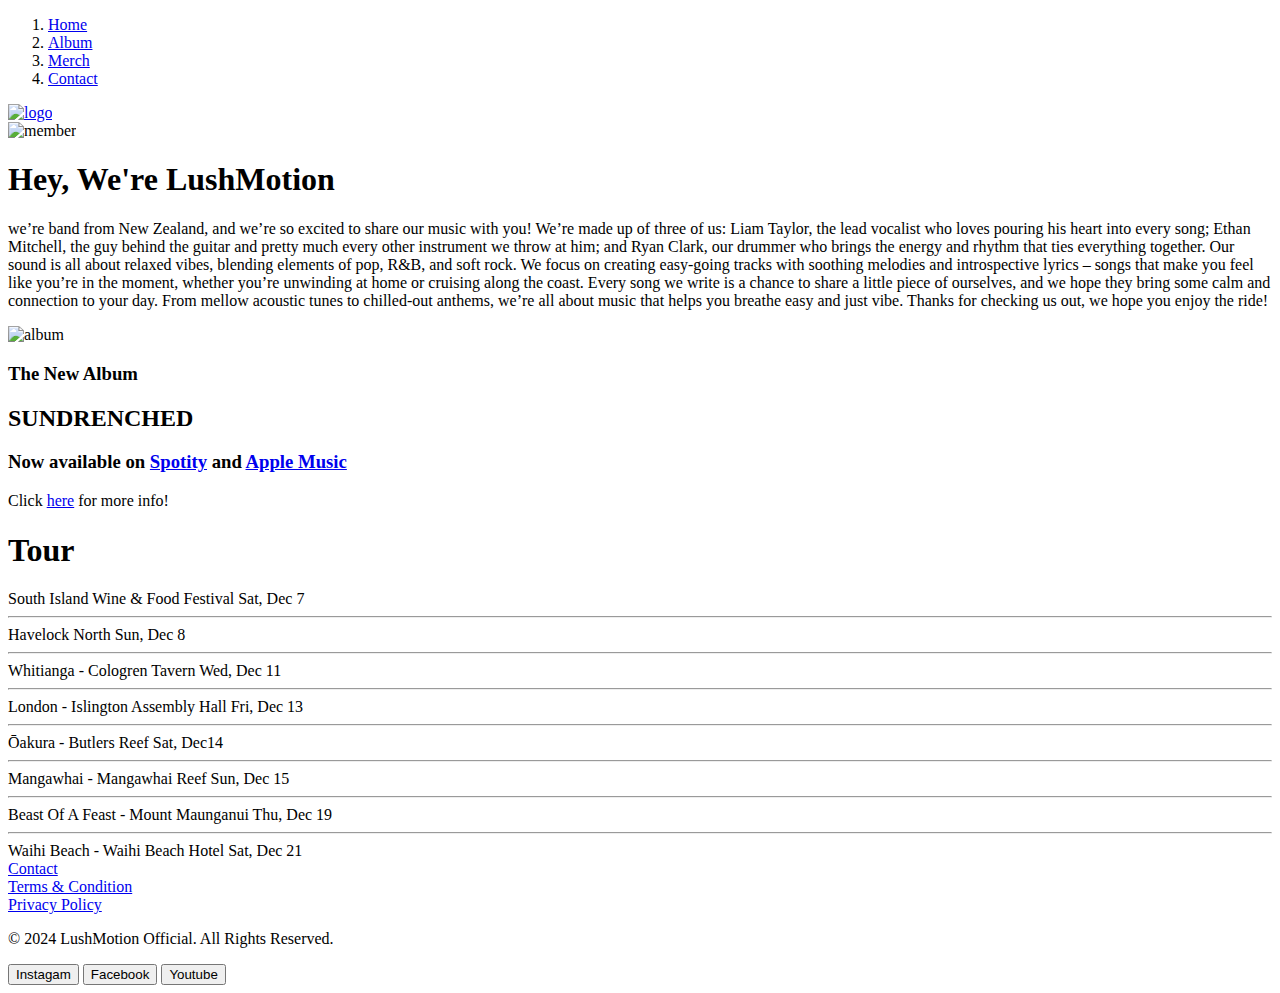
==== index.html @ ceb654b7 "Add files via upload" ====
<!DOCTYPE html>
<html>
<head>
    <title>LushMortion Official</title>
    <meta charset="UTF-8">
    <meta name="discription" content="LushMortion Official Website">
    <link href="css/style.css" rel="stylesheet" >
</head>
<body>
    <div class="nav">
        <ol>
            <li><a href="index.html">Home</a></li>
            <li><a href="album.html">Album</a></li>
            <li><a href="merch.html">Merch</a></li>
            <li><a href="#">Contact</a></li>
        </ol>
    </div>

  

    <div class="wrapper">
        <div class="header">
            <a href="index.html"><img src="img/logo.png" alt="logo"></a>
        </div>
        <div class="main">
            <section name="about">
                <img src="img/member.jpg" alt="member">
                <!--Photo by Toa Heftiba on Unsplash-->
                <h1>Hey, We're LushMotion</h1>
                <p>we’re band from New Zealand, and we’re so excited to share our music with you! We’re made up of three of us: Liam Taylor, the lead vocalist who loves pouring his heart into every song; Ethan Mitchell, the guy behind the guitar and pretty much every other instrument we throw at him; and Ryan Clark, our drummer who brings the energy and rhythm that ties everything together.

                    Our sound is all about relaxed vibes, blending elements of pop, R&B, and soft rock. We focus on creating easy-going tracks with soothing melodies and introspective lyrics – songs that make you feel like you’re in the moment, whether you’re unwinding at home or cruising along the coast. Every song we write is a chance to share a little piece of ourselves, and we hope they bring some calm and connection to your day. From mellow acoustic tunes to chilled-out anthems, we’re all about music that helps you breathe easy and just vibe.
                    
                    Thanks for checking us out, we hope you enjoy the ride!</p>

            </section>

            <section>
                <div class="album">
                    <div>
                        <img src="img/album.jpg" alt="album">
                        <!-- Photo by Dmitry Zelinskiy on Unsplash -->
                    </div>
                    <div>
                        <h3>The New Album</h3>
                        <h2>SUNDRENCHED</h2>
                        <h3>Now available on <a href="#">Spotity</a> and <a href="#">Apple Music</a></h3>
                        <p>Click <a href="album.html">here</a> for more info!</p>

                    </div>
                </div>
            </section>

            <section >
                <h1>Tour</h1>
                <li>South Island Wine & Food Festival      Sat, Dec 7</li>
                <hr>
                <li>Havelock North      Sun, Dec 8</li>
                <hr>
                <li>Whitianga - Cologren Tavern       Wed, Dec 11</li>
                <hr>
                <li>London - Islington Assembly Hall       Fri, Dec 13</li>
                <hr>
                <li>Ōakura - Butlers Reef       Sat, Dec14</li>
                <hr>
                <li>Mangawhai - Mangawhai Reef       Sun, Dec 15</li>
                <hr>
                <li>Beast Of A Feast - Mount Maunganui       Thu, Dec 19 </li>
                <hr>
                <li>Waihi Beach - Waihi Beach Hotel       Sat, Dec 21</li>
                
            </section>
        </div>
        
    </div>
    <div class="footer">
        
        <li><a href="#">Contact</a></li>
        <li><a href="#">Terms & Condition</a></li>
        <li><a href="#">Privacy Policy</a></li>
        
        <p>&copy; 2024 LushMotion Official. All Rights Reserved.</p>

        <button>Instagam</button>
        <button>Facebook</button>
        <button>Youtube</button>

    </div>
</body>
</html>

<!-- citation: Photo by <a href="https://unsplash.com/@heftiba?utm_content=creditCopyText&utm_medium=referral&utm_source=unsplash">Toa Heftiba</a> on <a href="https://unsplash.com/photos/three-man-sitting-on-gray-surface-xLUwi3yDNb0?utm_content=creditCopyText&utm_medium=referral&utm_source=unsplash">Unsplash</a>
      : Hoodies designed by @rawpixel.com
      :Photo by <a href="https://unsplash.com/@sahilkv_?utm_content=creditCopyText&utm_medium=referral&utm_source=unsplash">Sahil Moosa</a> on <a href="https://unsplash.com/photos/man-in-white-crew-neck-t-shirt-m1MRYp556Ew?utm_content=creditCopyText&utm_medium=referral&utm_source=unsplash">Unsplash</a>
      :Photo by <a href="https://unsplash.com/@melpoole?utm_content=creditCopyText&utm_medium=referral&utm_source=unsplash">Mel Poole</a> on <a href="https://unsplash.com/photos/two-white-ceramic-mugs-qVg2lhK4sVY?utm_content=creditCopyText&utm_medium=referral&utm_source=unsplash">Unsplash</a>
      -->
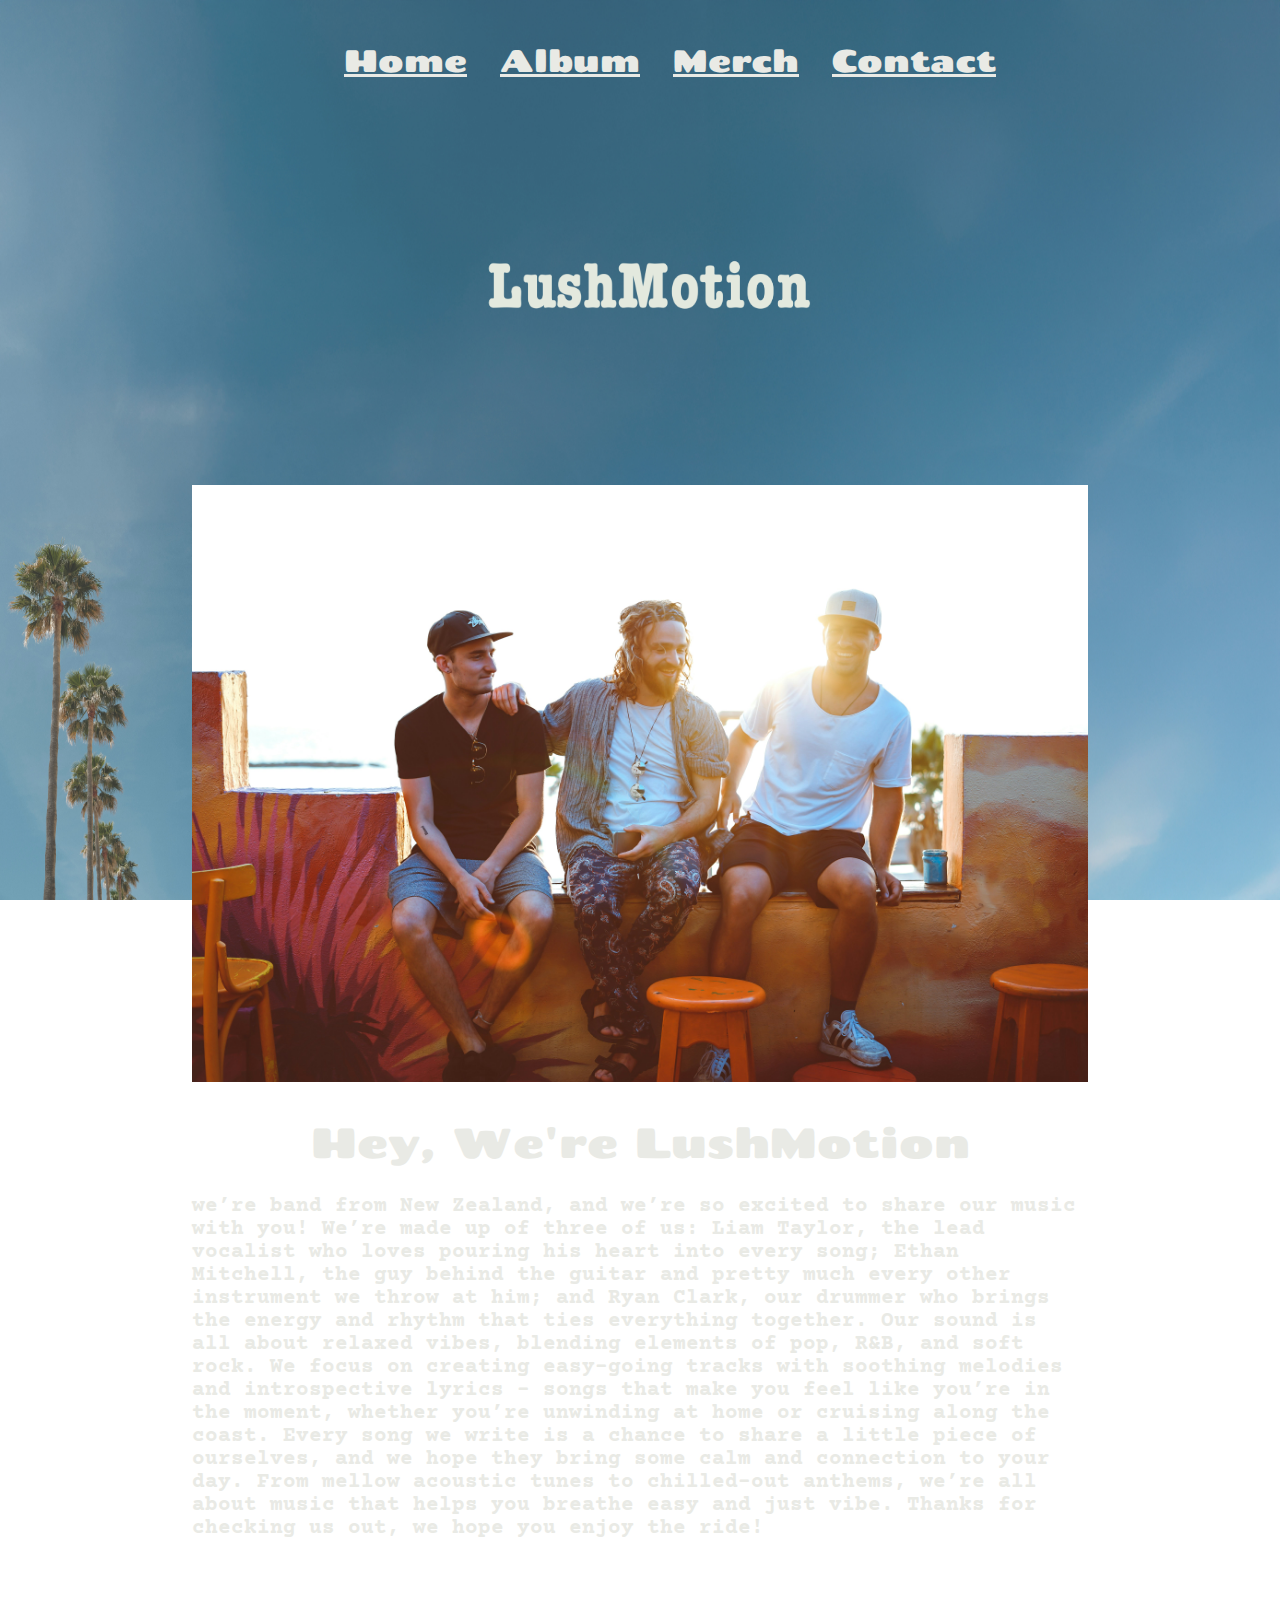
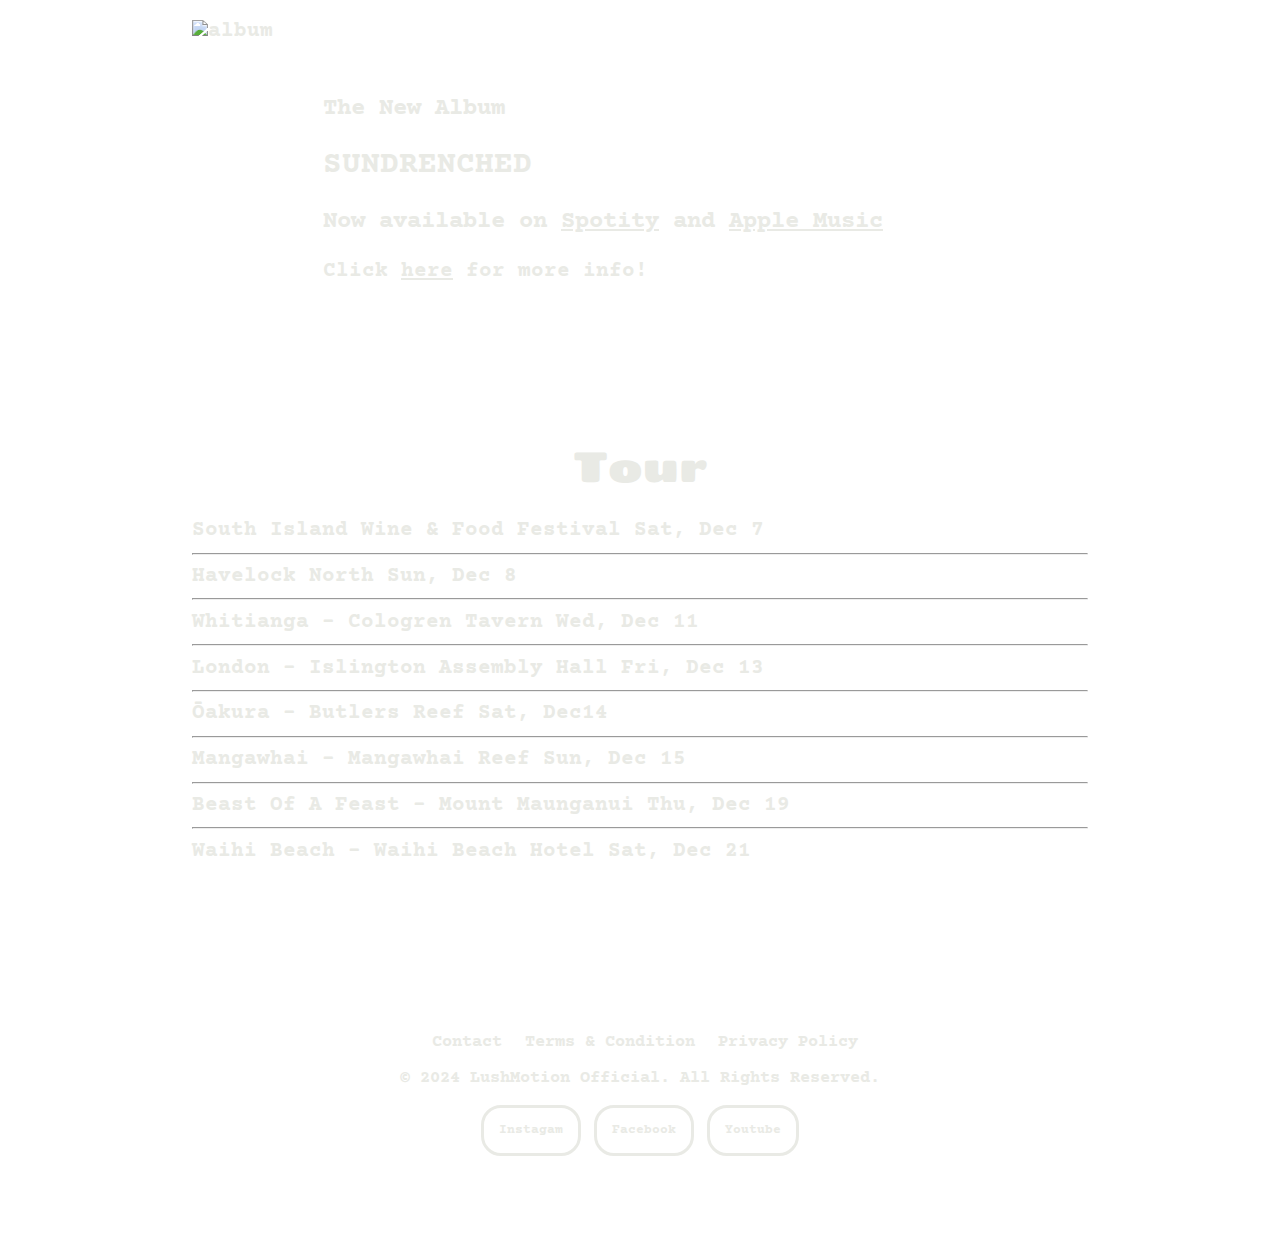
==== commit 0eda8969: "Update index.html" ====
--- a/index.html
+++ b/index.html
@@ -4,7 +4,8 @@
     <title>LushMortion Official</title>
     <meta charset="UTF-8">
     <meta name="discription" content="LushMortion Official Website">
-    <link href="css/style.css" rel="stylesheet" >
+    <link href="css/style.css" rel="stylesheet">
+    <link rel="shortcut icon" type="image/x-icon" href="favicon.ico">
 </head>
 <body>
     <div class="nav">
@@ -93,4 +94,4 @@
       : Hoodies designed by @rawpixel.com
       :Photo by <a href="https://unsplash.com/@sahilkv_?utm_content=creditCopyText&utm_medium=referral&utm_source=unsplash">Sahil Moosa</a> on <a href="https://unsplash.com/photos/man-in-white-crew-neck-t-shirt-m1MRYp556Ew?utm_content=creditCopyText&utm_medium=referral&utm_source=unsplash">Unsplash</a>
       :Photo by <a href="https://unsplash.com/@melpoole?utm_content=creditCopyText&utm_medium=referral&utm_source=unsplash">Mel Poole</a> on <a href="https://unsplash.com/photos/two-white-ceramic-mugs-qVg2lhK4sVY?utm_content=creditCopyText&utm_medium=referral&utm_source=unsplash">Unsplash</a>
-      -->+      -->
--- a/css/style.css
+++ b/css/style.css
@@ -0,0 +1,242 @@
+
+@import url('https://fonts.googleapis.com/css2?family=Chango&display=swap');
+@import url('https://fonts.googleapis.com/css2?family=Chango&family=Courier+Prime:ital,wght@0,400;0,700;1,400;1,700&display=swap');
+
+html{
+    font-family: "Courier Prime", monospace;
+    font-weight: 700;
+    font-style: normal;
+    font-size: 1.3em;
+    background-image: url(../img/background.jpg);
+    /* Photo by Giulia Perera on Unsplash */
+    background-attachment: fixed;
+    background-size: 100% 100%;
+    color: #e9eae5;
+}
+
+body {
+    margin: 0;
+}
+
+h1 {
+    text-align: center;
+    font-family: "Chango", sans-serif;
+    font-weight: 400;
+    font-style: normal;
+}
+
+.nav {
+    height: 70px;
+    text-align: center;
+}
+
+.nav ol li {
+    display: inline-block;
+    margin: 20px 0 0 20px;
+    
+}
+
+.nav ol li a {
+    font-family: "Chango", sans-serif;
+    font-weight: 400;
+    font-style: normal;
+    font-size: 1.5em;
+    color: #e9eae5;
+    text-decoration: underline;
+    
+      
+}
+
+.nav ol li a:hover { 
+    color: white;
+}
+
+.wrapper {
+    width: 70%;
+    margin: auto;
+
+}
+.main img {
+    width: 100%;
+    height: auto;
+}
+
+.header img {
+    display: block;
+    margin-left: auto;
+    margin-right: auto;
+    width: 700px;
+    height: auto;
+    
+}
+
+.main section{
+    padding-bottom: 60px;
+}
+.album {
+    display: flex;
+}
+
+.album div img {
+    width: 300px;
+    height: auto;
+}
+
+.album div h3 a {
+    color:#e9eae5 ;
+}
+
+.album div h3 a:hover {
+    text-shadow: 2px 2px #5f584d;
+}
+
+.album div p a {
+    color: #e9eae5;
+}
+
+.album div p a:hover {
+    text-shadow: 2px 2px #5f584d;
+}
+
+.album div:nth-child(2) {
+    padding: 50px;
+}
+
+section li {
+    list-style: none;
+}
+
+ .album-info {
+    display: flex;
+ }
+
+.album-info div {
+    flex: 1;
+    margin: 20px;
+}
+
+.album-info div:nth-child(2) {
+    margin: auto;
+    padding: auto; 
+}
+.album-info h3 {
+    text-align: center;
+    font-size: 2em;
+}
+
+.album-info h2 {
+    text-align: center;
+    font-size: 3em;
+}
+
+.album-info audio {
+    display: block;
+    margin-left: auto;
+    margin-right: auto;
+}
+
+.songs {
+    display: flex;
+}
+
+.songs div {
+    flex: 1;
+    margin: 10px;
+    padding-left: 15px; 
+    padding-right: 15px;
+}
+
+.songs div h4 {
+    font-size: 0.8em;
+    color: #f89721;
+}
+
+.songs div p {
+    font-size: 0.7em;
+}
+
+.merchandice {
+    display: grid;
+    grid-template-columns: 1fr 1fr 1fr;
+    gap: 50px;
+}
+
+.merchandice div {
+    border: 2px solid #e9eae5;
+    border-radius: 30px;
+    margin: 20px;
+    padding: 20px;
+}
+
+.merchandice div img {
+    width: 250px;
+    height: auto;
+    margin: auto;
+    display: block;
+}
+
+.merchandice div h5 {
+    text-align: center;
+}
+
+.merchandice div button {
+    border: 1px solid #e9eae5;
+    border-radius: 20px;
+    color: #e9eae5;
+    font-family: "Courier Prime", monospace;
+    font-weight: 700;
+    font-style: normal;
+    background-color: transparent;
+    padding: 10px;
+    margin: auto;
+    display: block;
+}
+
+.merchandice div button:hover {
+    border: 1px solid #e9eae5;
+    background-color: #e9eae5;
+    color: #5f584d;
+}
+
+
+.footer {
+    text-align: center;
+    margin: 50px;
+    padding-top: 50px;
+    padding-bottom: 50px;
+}
+
+.footer li {
+    display: inline-block;
+    margin: 10px 0 0 10px;
+    font-size: 0.8em;
+}
+
+.footer li a {
+    text-decoration: none;
+    color: #e9eae5;
+}
+
+.footer li a:hover {
+    color: #5f584d;
+}
+
+.footer p {
+    font-size: 0.8em;
+}
+
+.footer button {
+    color: #e9eae5;
+    font-family: "Courier Prime", monospace;
+    font-weight: 700;
+    font-style: normal;
+    border-radius: 20px;
+    background-color: transparent;
+    border: 3px solid #e9eae5;
+    padding: 15px;
+}
+
+.footer button:hover {
+   box-shadow : 4px 4px #5f584d;
+   cursor: pointer;
+}